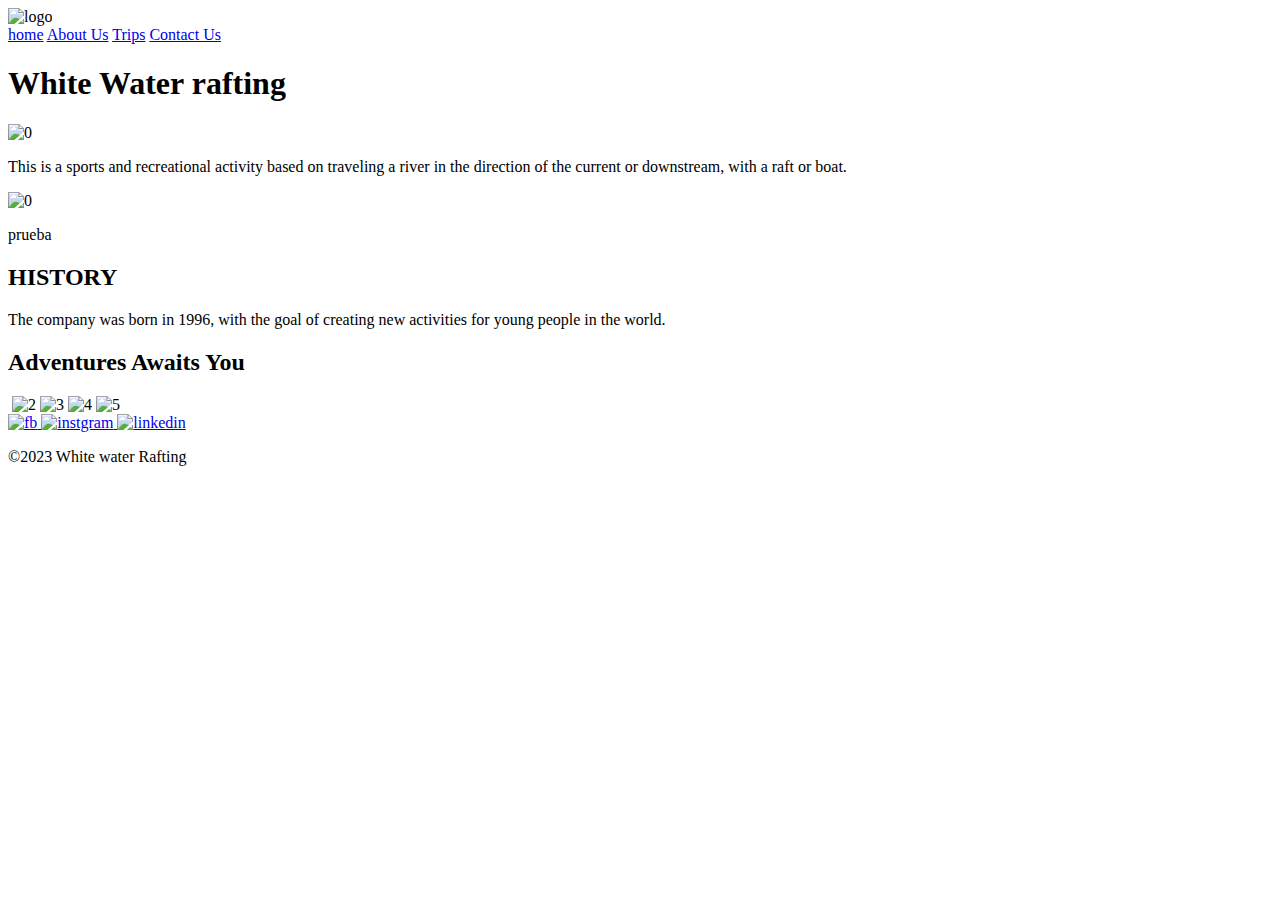
==== wwr/about.html @ 78beddac "Added the text "prueba" to the about page." ====
<!DOCTYPE html>
<html lang="en-US">
<head>
    <meta charset="UTF-8">
    <meta name="viewport" content="width=device-width, initial-scale=1.0">
    
    <link rel="stylesheet" href="styles/rafting.css">
    <title>Document</title>
</head>

<body>
    <header>
        <img src="images/downriver.png" alt="logo" width="100">
        <nav>
            <a  href="http//homehgshg">home</a>
            <a  href="http//aboutuswuejf"> About Us</a>
            <a  href="http//tripsjsajg">Trips</a>
            <a  href="http//conctusjsajg">Contact Us</a>
        </nav>
    </header>

    <main>
        
        <article>
            <h1 class="texto">White Water rafting</h1>
            <img class="img1" src="images/river.jpg" alt="0" width="500">
            
            <div class="hero">
                <p>This is a sports and recreational activity based on traveling a river in the direction of the current or downstream, with a raft or boat.
                    
                </p> 
                <img src="images/rafting.jpg" alt="0" width="200">
                <p>prueba</p>
            </div>
        </article>

        <section>
            <h2>HISTORY</h2>
            <p>The company was born in 1996, with the goal of creating new activities for young people in the world.</p>
        </section>

        <section class="img2">
            <h2> Adventures Awaits You</h2>
            <img src="images/raf.jpg" alt="" width="200">
            <img src="images/raff.jpg" alt="2" width="200">
            <img src="images/raft.jpg" alt="3" width="200">
            <img src="images/rafti.jpg" alt="4" width="200">
            <img src="images/raftin.jpg" alt="5" width="200">
        </section>
    </main> 

    <footer>
        
        <nav class="sociallinks">
            <a href="https://www.facebook.com/" >           
            <img src="images/face.webp" alt="fb" width="50">
            </a>
            <a href="https://www.instagram.com/">
            <img src="images/insta.webp" alt="instgram" width="50">
            </a>
            <a href="https://www.linkedin.com/" >               
            <img src="images/link.webp" alt="linkedin" width="50">
            </a>
            <p>&copy;2023 White water Rafting </p>
        </nav>
    </footer>
    
</body>
</html>
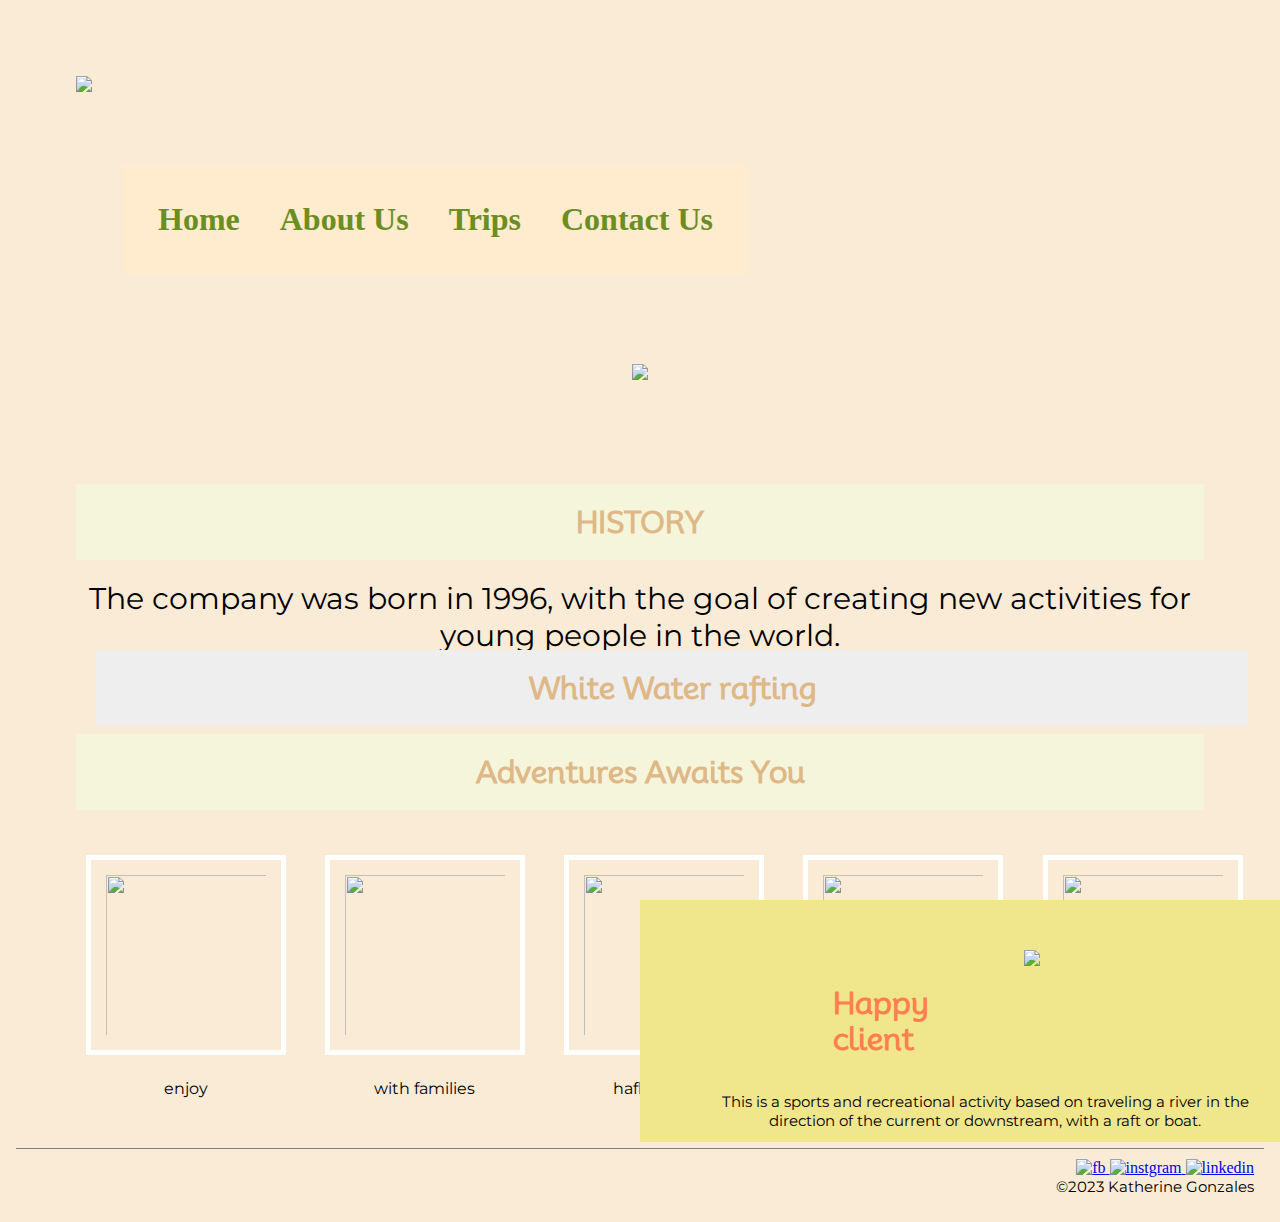
==== commit 21e89703: "Refactored HTML and CSS code to improve the overall look and feel of the website. - Added a header w" ====
--- a/wwr/about.html
+++ b/wwr/about.html
@@ -2,17 +2,16 @@
 <html lang="en-US">
 <head>
     <meta charset="UTF-8">
-    <meta name="viewport" content="width=device-width, initial-scale=1.0">
-    
+    <meta name="viewport" content="width=device-width, initial-scale=1.0">    
     <link rel="stylesheet" href="styles/rafting.css">
-    <title>Document</title>
+    <title>About us</title>
+
 </head>
-
 <body>
     <header>
-        <img src="images/downriver.png" alt="logo" width="100">
-        <nav>
-            <a  href="http//homehgshg">home</a>
+        <img src="images/downriver.png">
+        <nav class="encabezado">
+            <a  href="http//homehgshg">Home</a>
             <a  href="http//aboutuswuejf"> About Us</a>
             <a  href="http//tripsjsajg">Trips</a>
             <a  href="http//conctusjsajg">Contact Us</a>
@@ -20,34 +19,54 @@
     </header>
 
     <main>
-        
-        <article>
-            <h1 class="texto">White Water rafting</h1>
-            <img class="img1" src="images/river.jpg" alt="0" width="500">
-            
-            <div class="hero">
-                <p>This is a sports and recreational activity based on traveling a river in the direction of the current or downstream, with a raft or boat.
-                    
-                </p> 
-                <img src="images/rafting.jpg" alt="0" width="200">
-                <p>prueba</p>
-            </div>
-        </article>
+        <div class="hero">
+            <img  src="images/river.jpg">            
+            <h1>White Water rafting</h1>                   
+            <article>
+            <h1>Happy client</h1>
+            <p>This is a sports and recreational activity based on traveling a river
+            in the direction of the current or downstream, with a raft or boat.
+            </p> 
+            <img src="images/rafting.jpg">           
+            </article>
+        </div>
 
         <section>
             <h2>HISTORY</h2>
             <p>The company was born in 1996, with the goal of creating new activities for young people in the world.</p>
         </section>
 
-        <section class="img2">
+    <section>
             <h2> Adventures Awaits You</h2>
-            <img src="images/raf.jpg" alt="" width="200">
-            <img src="images/raff.jpg" alt="2" width="200">
-            <img src="images/raft.jpg" alt="3" width="200">
-            <img src="images/rafti.jpg" alt="4" width="200">
-            <img src="images/raftin.jpg" alt="5" width="200">
-        </section>
-    </main> 
+
+        
+            <figure>
+    <div class="grid-l">            
+        <div class="foto 1">        
+            <img src="images/raf.jpg">
+            <figcaption>enjoy</figcaption>
+        </div>
+        <div class="foto 2">
+            <img src="images/raff.jpg">
+            <figcaption>with families </figcaption>
+        </div>
+        <div class="foto 3">
+            <img src="images/raft.jpg">
+            <figcaption>hafkjadhflwjf</figcaption>
+        </div>
+        <div class="foto 4">
+            <img src="images/rafti.jpg">
+            <figcaption>shagjdas</figcaption>
+        </div>
+        <div class="foto 5">
+            <img src="images/raftin.jpg">
+            <figcaption>happilesss</figcaption>
+        </div>
+    </div>    
+            </figure> 
+        
+    </section>
+        </main> 
 
     <footer>
         
@@ -61,7 +80,7 @@
             <a href="https://www.linkedin.com/" >               
             <img src="images/link.webp" alt="linkedin" width="50">
             </a>
-            <p>&copy;2023 White water Rafting </p>
+            <p>&copy;2023 Katherine Gonzales</p>
         </nav>
     </footer>
     
--- a/wwr/styles/rafting.css
+++ b/wwr/styles/rafting.css
@@ -0,0 +1,145 @@
+@import url('https://fonts.googleapis.com/css2?family=Montserrat:ital,wght@0,100;0,200;0,300;1,200&family=Mooli&display=swap');
+
+
+
+:root {
+    --color-primario: #f3f3f3;
+    --bg-primario: #eee;
+    --text-size:1.5rem;
+
+}
+
+* {
+    margin: 0;
+    padding: 0;
+    box-sizing: border-box;
+}
+body {
+    padding: 1rem;
+    background-color: antiquewhite;
+    text-align: center;
+
+ }  
+ header{
+    display: flex;
+    padding: 30px;
+}
+header img {
+    padding: 10px;
+    margin: 20px;
+ }  
+section {
+    padding: 20px;
+    margin: 20px;
+ }  
+ p {
+    font-size: 30px;
+    font-family: Montserrat;
+ }  
+
+
+h1, h2 {
+        text-align: center;
+        color: burlywood;
+        background-color: beige;
+        padding: 20px;
+        margin: 20px;
+        font-family: Mooli;  
+        font-size: 30px;  
+    }
+
+/*se*/
+.hero{
+    padding: 40px;
+    margin: 20px;
+  
+}
+.hero article {
+    position: absolute;
+    padding: 50px;
+    top: 100%;
+    left: 50%;
+    background-color:khaki;
+    width: 50%;
+}
+.hero article img {
+    position: absolute;
+    top: 50px;
+    width: 200px;
+    left: 60%;
+}
+.hero article p {
+    position: absolute;
+    font-size: 15px;
+
+}
+.hero h1{
+    position: absolute;
+    background-color: #eee;
+    width: 100px;
+    top: 50%;
+ }  
+.sociallinks {
+    margin-top: 2px;
+    padding: 10px;
+    border-top: 1px solid gray;
+    text-align: right;
+}
+
+.sociallinks p{
+    font-size: 15px;
+} 
+.hero img{
+    position:relative;
+    width: 1000px;
+}
+
+.hero article h1 {
+    position:relative;
+    background: none;
+    color:coral;
+    left: 20%;
+    width: 10%;
+    padding: 15px;
+}
+
+.hero h1{
+    position:absolute;
+    width: 90%;
+    top: 70%;
+}
+
+.foto img{
+    width: 200px;
+    height: 200px;
+    border: 5px solid white;
+    margin: 15px;
+    padding: 15px;
+
+}
+.grid-l {
+    display: grid;
+    grid-template-columns: 30% 30% 30% 30% 30%;
+    justify-content: space-between;
+    width: 70%;
+    padding: 10px;
+    font-family: Montserrat;
+}
+
+.encabezado{
+    margin-top: 10%;
+    background-color: blanchedalmond;
+    padding: 1rem;
+    display: flex;
+    justify-content: space-evenly;
+    align-items:center;
+}
+.encabezado a  {
+    display: block;
+    padding: 20px;
+    text-decoration: none;
+    font-size: 2rem;
+    font-weight: 700;
+    color:olivedrab;
+
+}
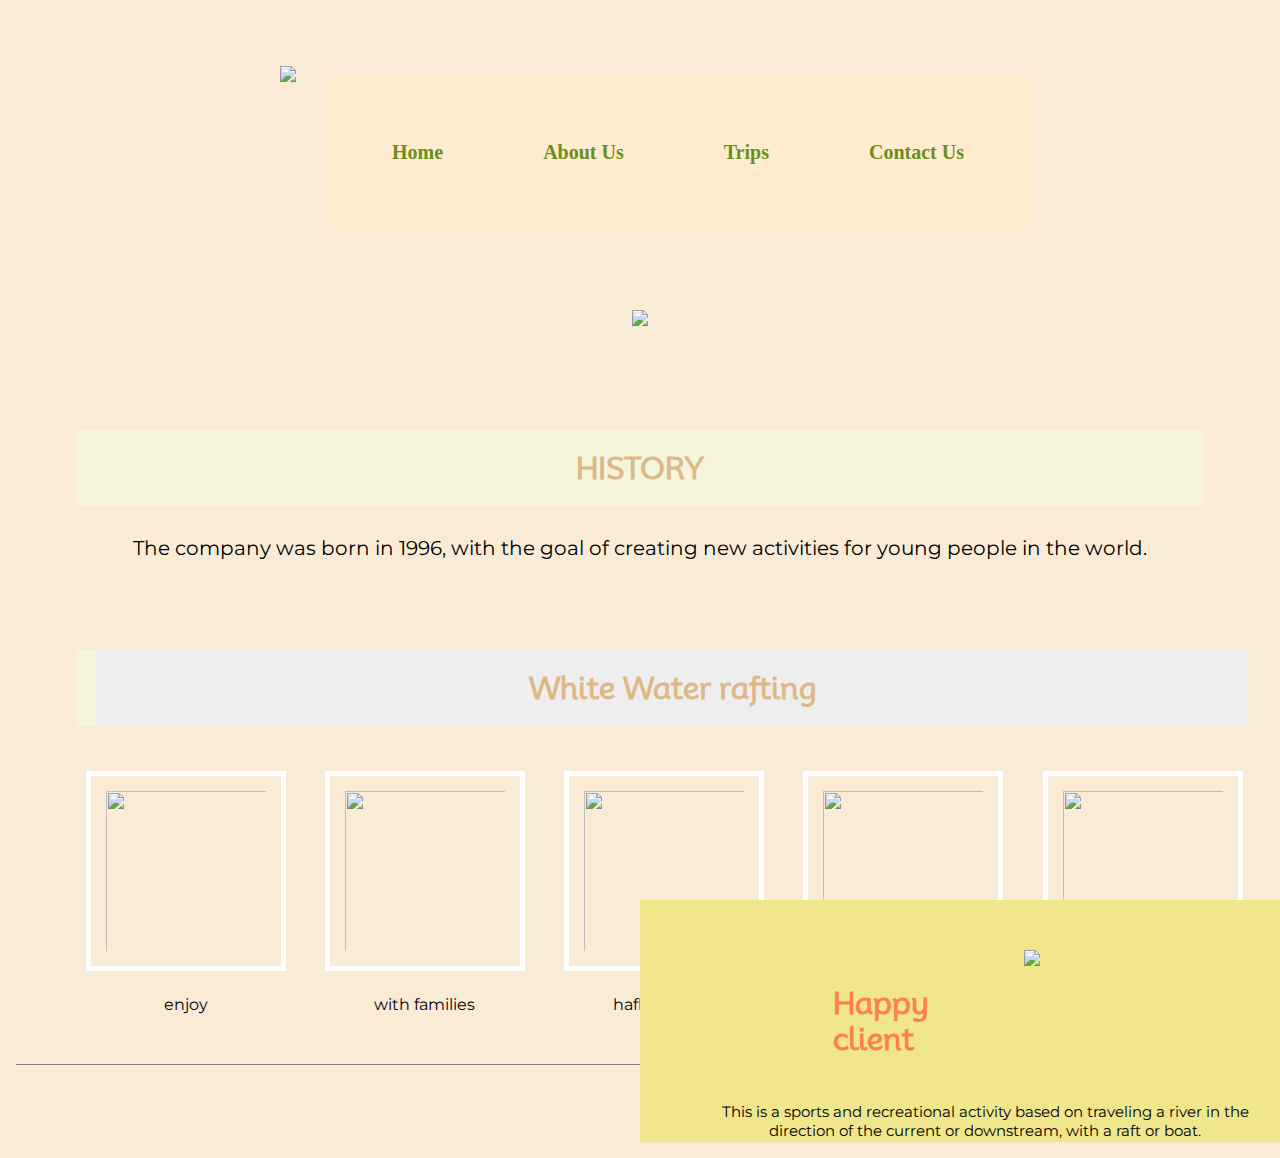
==== commit 41b35780: "Update navigation links and hrefs, add trips page, update styles" ====
--- a/wwr/about.html
+++ b/wwr/about.html
@@ -11,12 +11,13 @@
     <header>
         <img src="images/downriver.png">
         <nav class="encabezado">
-            <a  href="http//homehgshg">Home</a>
-            <a  href="http//aboutuswuejf"> About Us</a>
-            <a  href="http//tripsjsajg">Trips</a>
-            <a  href="http//conctusjsajg">Contact Us</a>
+            <a  href="site-plan-rafting.html">Home</a>
+            <a  href="about.html"> About Us</a>
+            <a  href="trips.html">Trips</a>
+            <a  href="contact.html">Contact Us</a>
         </nav>
     </header>
+    
 
     <main>
         <div class="hero">
@@ -40,7 +41,7 @@
             <h2> Adventures Awaits You</h2>
 
         
-            <figure>
+    <figure>
     <div class="grid-l">            
         <div class="foto 1">        
             <img src="images/raf.jpg">
@@ -63,7 +64,7 @@
             <figcaption>happilesss</figcaption>
         </div>
     </div>    
-            </figure> 
+    </figure> 
         
     </section>
         </main> 
--- a/wwr/styles/rafting.css
+++ b/wwr/styles/rafting.css
@@ -1,6 +1,4 @@
-@import url('https://fonts.googleapis.com/css2?family=Montserrat:ital,wght@0,100;0,200;0,300;1,200&family=Mooli&display=swap');
-
-
+@import url('https://fonts.googleapis.com/css2?family=Montserrat:ital,wght@0,100;0,200;0,300;1,200&family=Mooli&family=Roboto&display=swap');
 
 :root {
     --color-primario: #f3f3f3;
@@ -21,8 +19,8 @@
 
  }  
  header{
-    display: flex;
-    padding: 30px;
+    display:inline-flex;
+    padding: 20px;
 }
 header img {
     padding: 10px;
@@ -127,7 +125,7 @@
 }
 
 .encabezado{
-    margin-top: 10%;
+    margin-top: 5%;
     background-color: blanchedalmond;
     padding: 1rem;
     display: flex;
@@ -136,10 +134,189 @@
 }
 .encabezado a  {
     display: block;
+    margin: 30px;
     padding: 20px;
     text-decoration: none;
-    font-size: 2rem;
-    font-weight: 700;
+    font-size: 20px;
+    font-weight: 800;
     color:olivedrab;
 
 }
+/*------------------------- Contact Us-------------------------------------------------------------------------------*/
+.information{
+    padding: 20px;
+    margin: 10px;
+    text-align: center;
+}
+p{
+    font-size: 20px;
+    padding: 10px;
+
+}
+
+form{
+    width: 100%;
+    padding: 20px 30px;
+    background-color:bisque;
+    text-align: center;
+    margin: auto;
+    max-width: 70%;
+    border-radius: 15px;
+}
+input, button{
+    cursor: pointer;
+}
+
+label{
+    color: black;
+    font-size: 20px;
+    font-family: "Montserrat";
+}
+
+.texto{
+    width:100% ;
+    background-color: lemonchiffon;
+    font-size: 15px;
+    border:none;
+    padding: 5px;
+    font-family: 'Roboto';
+    border-bottom: 1px solid yellow;
+}
+
+.imagen{
+    display: grid;
+    grid-template-columns: 50% 50% 50% ;
+    justify-content: space-between;
+    width: 50%;
+    padding: 10px;
+    
+}
+.photo img{
+    left: 100px;
+    position:relative;
+    width: 70%;
+    height: auto;
+    border: 5px solid burlywood;
+    margin: 15px;
+    padding: 15px;
+}
+/*----------------------------------------------------------------------trips----------------------------------------------------*/
+.grid{
+    padding:20px;
+    margin: 50px;
+    display: grid;
+    grid-template-columns: 3fr 3fr;
+    align-items:center;
+    background-color: rgb(255, 255, 255, 0.5);
+    border-radius: 15px;
+    box-shadow: 0 5px 15px -5px gray
+}
+.headertrips{
+    border-bottom:5px solid  white;
+}
+.article{
+    margin: 1em;
+    padding: -10px 5px;
+  
+}
+ aside img {
+    margin: 70px;
+    max-width: 80%;
+ }
+
+ .article h2{
+    color:midnightblue;
+    font-family: "Montserrat";
+    background-color: rgba(48, 132, 55, 0.3);
+    box-shadow: 0 3px 10px -5px gray;
+}
+ 
+
+ .article p{
+    font-size: 30px;
+    line-height: 1.5;
+ }
+
+ .imagenes{ 
+    line-height: 0;
+    -webkit-column-count: 3;
+    -moz-column-count: 3;  
+    column-count: 3;
+    font-family: "Montserrat";
+    padding: 10px;
+    border: 5px solid beige;
+    text-align: center;
+    border-radius: 30px;
+}
+
+.imag img {
+    display:inline-block;
+    width: 60%;
+    height: auto;
+    margin-top: 20%;
+    margin-bottom: 15px;
+    text-align: center;
+
+}
+.imag figcaption{
+    font-size: 1rem;
+    color:darkgreen;
+    font-style: italic;
+}
+
+.p{
+    position:relative;
+    right: 100px;
+    padding: 20px;
+    margin: 50px;
+    color:black;
+    background-color:rgba(48, 132, 55, 0.3);
+    box-shadow: 0 5px 15px -5px gray;
+}
+
+.table {
+    width: 50%;
+    border-collapse: collapse;
+    font-family: "Montserrat";
+    font-size: 15px;
+        }
+th , td {
+    border:solid 2px white;
+    padding: 20px
+        }
+th {
+    background-color:olivedrab;
+    color: white;
+    } 
+    
+tr:nth-child(even){
+    background-color:skyblue;
+}
+
+tr:hover {
+    background-color:gold;
+    cursor:pointer;
+    }
+.listas li{
+    list-style:circle;
+    margin-left: 50px;
+    line-height: 20px;
+}  
+.grid-2{
+    padding:40px;
+    margin: 30px;
+    display: grid;
+    grid-template-columns: 3fr 3fr;
+    align-items:center;
+    background-color: rgba(227, 210, 155, 0.5);
+
+}
+
+.link h1{  
+    font-size: 60px;
+    text-align: center;
+}
+.link a{
+    font-size: 20px;
+    color: cadetblue;
+  }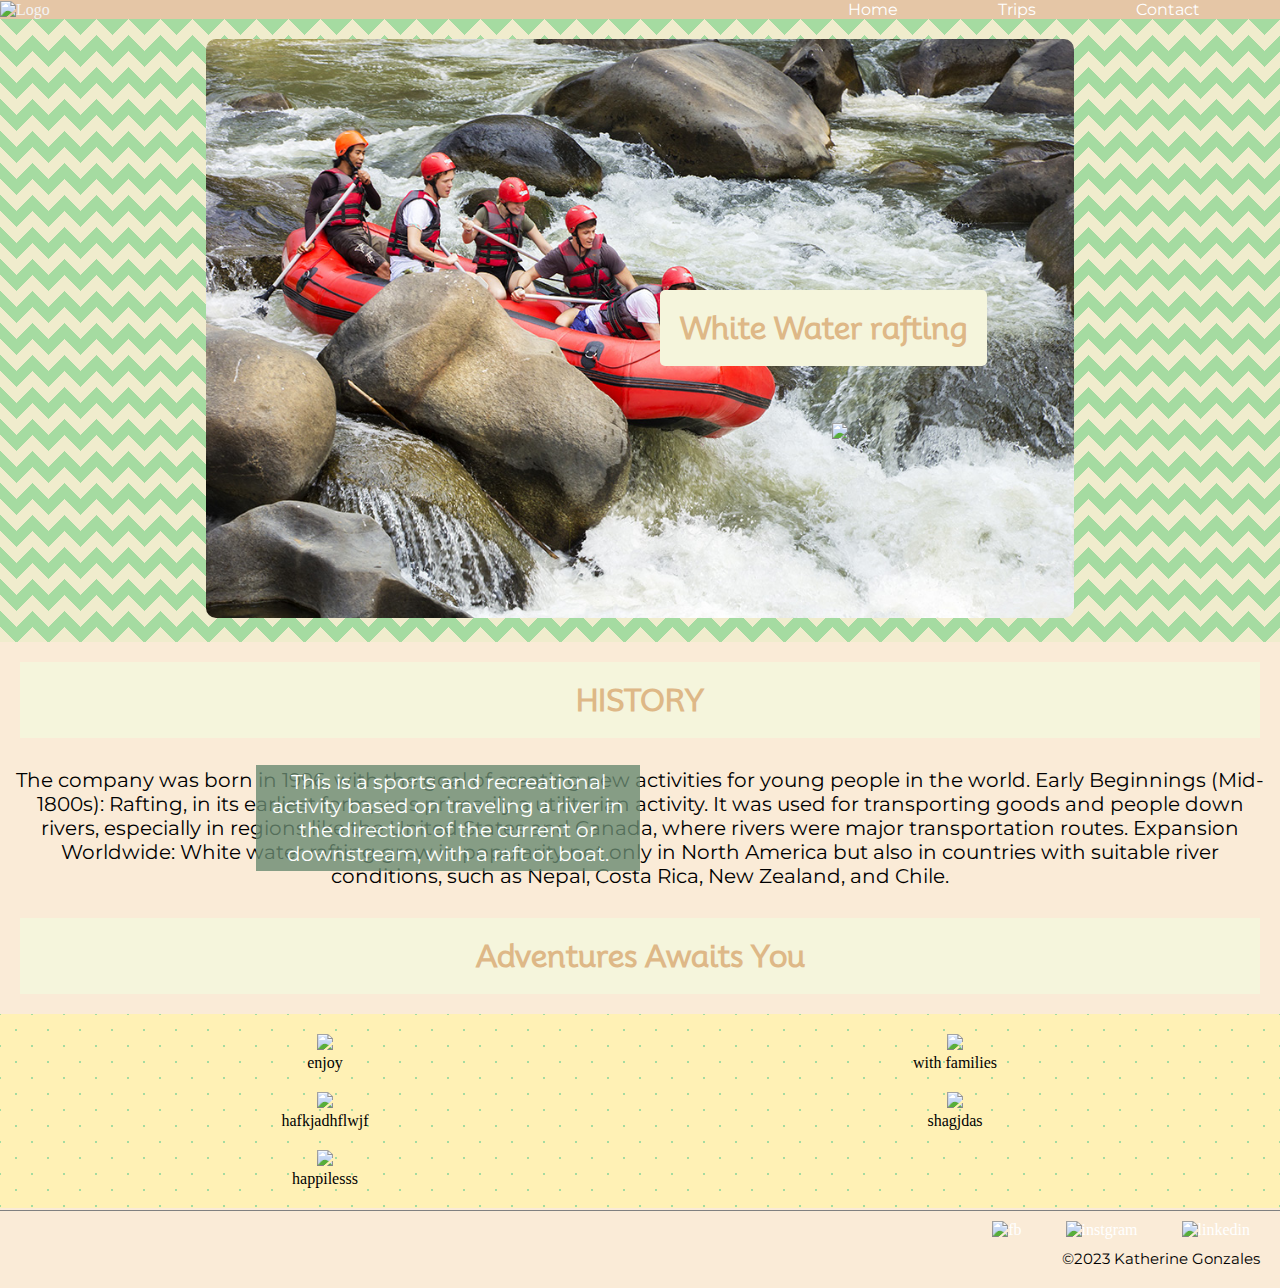
==== commit ea4defa1: "Update header and navigation bar, add images and rafting pictures." ====
--- a/wwr/about.html
+++ b/wwr/about.html
@@ -9,32 +9,39 @@
 </head>
 <body>
     <header>
-        <img src="images/downriver.png">
-        <nav class="encabezado">
-            <a  href="site-plan-rafting.html">Home</a>
-            <a  href="about.html"> About Us</a>
-            <a  href="trips.html">Trips</a>
-            <a  href="contact.html">Contact Us</a>
+        <div class="logo">
+            <img src="images/downriver.png" alt="Logo">
+        </div>
+        <nav>
+            <ul>
+                <li><a href="index.html">Home</a></li>
+                <li><a href="trips.html">Trips</a></li>
+                <li><a href="contact.html">Contact</a></li>
+            </ul>
         </nav>
     </header>
-    
-
     <main>
         <div class="hero">
-            <img  src="images/river.jpg">            
-            <h1>White Water rafting</h1>                   
-            <article>
-            <h1>Happy client</h1>
-            <p>This is a sports and recreational activity based on traveling a river
-            in the direction of the current or downstream, with a raft or boat.
-            </p> 
-            <img src="images/rafting.jpg">           
-            </article>
+            <div class="hero_images1">
+                <img  src="images/raaaaa.jpg" alt="imagen de fondo">            
+                <h1>White Water rafting</h1>    
+            </div>               
+            <div class="hero_images2">
+                <p>This is a sports and recreational activity based on traveling a river
+                 in the direction of the current or downstream, with a raft or boat.</p> 
+                <img src="images/rafting.jpg" alta="imagen pequena">           
+                </div>
+            </div>
         </div>
 
         <section>
             <h2>HISTORY</h2>
-            <p>The company was born in 1996, with the goal of creating new activities for young people in the world.</p>
+            <p>The company was born in 1996, with the goal of creating new activities for young people in the world.
+                Early Beginnings (Mid-1800s): Rafting, in its earliest form, was primarily a utilitarian activity. It was used for transporting goods and people down rivers, 
+                especially in regions like the United States and Canada, where rivers were major transportation routes.
+                Expansion Worldwide: White water rafting grew in popularity not only in North America 
+                but also in countries with suitable river conditions, such as Nepal, Costa Rica, New Zealand, and Chile.
+            </p>
         </section>
 
     <section>
@@ -43,23 +50,23 @@
         
     <figure>
     <div class="grid-l">            
-        <div class="foto 1">        
+        <div class="foto">        
             <img src="images/raf.jpg">
             <figcaption>enjoy</figcaption>
         </div>
-        <div class="foto 2">
+        <div class="foto">
             <img src="images/raff.jpg">
             <figcaption>with families </figcaption>
         </div>
-        <div class="foto 3">
+        <div class="foto">
             <img src="images/raft.jpg">
             <figcaption>hafkjadhflwjf</figcaption>
         </div>
-        <div class="foto 4">
+        <div class="foto">
             <img src="images/rafti.jpg">
             <figcaption>shagjdas</figcaption>
         </div>
-        <div class="foto 5">
+        <div class="foto">
             <img src="images/raftin.jpg">
             <figcaption>happilesss</figcaption>
         </div>
--- a/wwr/styles/rafting.css
+++ b/wwr/styles/rafting.css
@@ -1,5 +1,4 @@
 @import url('https://fonts.googleapis.com/css2?family=Montserrat:ital,wght@0,100;0,200;0,300;1,200&family=Mooli&family=Roboto&display=swap');
-
 :root {
     --color-primario: #f3f3f3;
     --bg-primario: #eee;
@@ -13,29 +12,16 @@
     box-sizing: border-box;
 }
 body {
-    padding: 1rem;
-    background-color: antiquewhite;
+     background-color: antiquewhite;
     text-align: center;
 
  }  
- header{
-    display:inline-flex;
-    padding: 20px;
-}
-header img {
-    padding: 10px;
-    margin: 20px;
- }  
-section {
-    padding: 20px;
-    margin: 20px;
- }  
+
+
  p {
     font-size: 30px;
     font-family: Montserrat;
  }  
-
-
 h1, h2 {
         text-align: center;
         color: burlywood;
@@ -45,38 +31,76 @@
         font-family: Mooli;  
         font-size: 30px;  
     }
-
-/*se*/
+header {
+        background-color:#e5c6a6; 
+        color:#f3f3f3; 
+        display: flex;
+        align-items: center;
+        justify-content: space-between;
+}
+    
+.logo img {
+    max-width: 100px;
+    height: auto;
+}
+    
+nav ul {
+    list-style: none;
+    display: flex;
+}
+nav li {
+    margin-right: 60px; 
+    font-family: 'Montserrat';
+}
+nav a {
+    padding: 20px;
+    text-decoration: none;
+    color: #fff; 
+}
+ nav a:hover{
+    color:lightcyan;
+    background-color:lemonchiffon;
+}
 .hero{
-    padding: 40px;
-    margin: 20px;
-  
-}
-.hero article {
+    padding: 20px;
+    background-image:  linear-gradient(135deg, #a5dba1 25%, transparent 25%), linear-gradient(225deg, #a5dba1 25%, transparent 25%), linear-gradient(45deg, #a5dba1 25%, transparent 25%), linear-gradient(315deg, #a5dba1 25%, #f0eccd 25%);
+    background-position:  16px 0, 16px 0, 0 0, 0 0;
+    background-size: 32px 32px;
+    background-repeat: repeat;
+}
+.hero_images1 img{
+    max-width: 100%;
+    border-radius: 10px;
+    height: auto;
+    position: relative;
+    width: 70%;
+}
+.hero_images1 h1{
     position: absolute;
-    padding: 50px;
-    top: 100%;
-    left: 50%;
-    background-color:khaki;
-    width: 50%;
-}
-.hero article img {
+    top: 30%;
+    border-radius: 5px;
+    left: 50%; 
+
+}
+.hero_images2 p{
     position: absolute;
-    top: 50px;
-    width: 200px;
-    left: 60%;
-}
-.hero article p {
+    font-family: 'Montserrat';
+    display:flex;
+    background-color: rgba(105, 137, 113, 0.8);
+    color: white;
+    padding: 5px;
+    font-size: 20px;
+    top: 85%;
+    left: 20%;
+    width: 30%;
+}
+.hero_images2 img{
     position: absolute;
-    font-size: 15px;
-
-}
-.hero h1{
-    position: absolute;
-    background-color: #eee;
-    width: 100px;
-    top: 50%;
- }  
+    top:47%;
+    width: 15%;
+    right:20%;
+    display:flex;
+}
 .sociallinks {
     margin-top: 2px;
     padding: 10px;
@@ -87,84 +111,54 @@
 .sociallinks p{
     font-size: 15px;
 } 
-.hero img{
-    position:relative;
-    width: 1000px;
-}
-
-.hero article h1 {
-    position:relative;
-    background: none;
-    color:coral;
-    left: 20%;
-    width: 10%;
-    padding: 15px;
-}
-
-.hero h1{
-    position:absolute;
-    width: 90%;
-    top: 70%;
-}
-
 .foto img{
-    width: 200px;
-    height: 200px;
-    border: 5px solid white;
-    margin: 15px;
-    padding: 15px;
-
+    max-width: 50%; 
+    height: auto; 
 }
 .grid-l {
+    padding: 20px;
+    background-image:  radial-gradient(#a5dba1 0.8px, transparent 0.8px), radial-gradient(#a5dba1 0.8px, #fff1b5 0.8px);
+    background-size: 32px 32px;
+    background-position: 0 0,16px 16px;
     display: grid;
-    grid-template-columns: 30% 30% 30% 30% 30%;
-    justify-content: space-between;
-    width: 70%;
+    grid-template-columns: repeat(2, 1fr); 
+    grid-gap: 20px; 
+}
+
+
+
+/*------------------------- Contact Us-------------------------------------------------------------------------------*/
+p{
+    font-size: 20px;
     padding: 10px;
-    font-family: Montserrat;
-}
-
-.encabezado{
-    margin-top: 5%;
-    background-color: blanchedalmond;
-    padding: 1rem;
-    display: flex;
-    justify-content: space-evenly;
-    align-items:center;
-}
-.encabezado a  {
-    display: block;
-    margin: 30px;
-    padding: 20px;
-    text-decoration: none;
-    font-size: 20px;
-    font-weight: 800;
-    color:olivedrab;
-
-}
-/*------------------------- Contact Us-------------------------------------------------------------------------------*/
-.information{
-    padding: 20px;
-    margin: 10px;
-    text-align: center;
-}
-p{
-    font-size: 20px;
-    padding: 10px;
 
 }
 
 form{
-    width: 100%;
+    width: 50%;
     padding: 20px 30px;
     background-color:bisque;
     text-align: center;
     margin: auto;
-    max-width: 70%;
+    max-width: 50%;
     border-radius: 15px;
-}
-input, button{
+
+}
+input {
     cursor: pointer;
+}
+
+.button{
+    width: 20%;
+    padding: 20px 30px;
+    background-color:cadetblue;
+    border: none;
+    text-align: center;
+    font-size: 15px;
+    box-shadow: 0 5px 5px 1px gray;
+    margin: 20px;
+    max-width: 40%;
+    border-radius: 15px;
 }
 
 label{
@@ -184,22 +178,37 @@
 }
 
 .imagen{
-    display: grid;
-    grid-template-columns: 50% 50% 50% ;
     justify-content: space-between;
-    width: 50%;
+    line-height: 0;
+    -webkit-column-count: 3;
+    -moz-column-count: 3;  
+    column-count: 3;
+    font-family: "Montserrat";
     padding: 10px;
+    text-align: center;
+ 
     
 }
-.photo img{
-    left: 100px;
-    position:relative;
-    width: 70%;
-    height: auto;
-    border: 5px solid burlywood;
-    margin: 15px;
-    padding: 15px;
-}
+.photo img {
+    display:inline-block;
+    width: auto;
+    height: 200px;
+    margin-top: 20%;
+    margin-bottom: 15px;
+    text-align: center;
+
+}
+.photo figcaption{
+    font-size: 1rem;
+    color:black;
+    font-style: italic;
+}
+.information{
+    padding: 20px;
+    margin: 10px;
+    text-align: center;
+}
+
 /*----------------------------------------------------------------------trips----------------------------------------------------*/
 .grid{
     padding:20px;
@@ -211,9 +220,6 @@
     border-radius: 15px;
     box-shadow: 0 5px 15px -5px gray
 }
-.headertrips{
-    border-bottom:5px solid  white;
-}
 .article{
     margin: 1em;
     padding: -10px 5px;
@@ -271,31 +277,33 @@
     margin: 50px;
     color:black;
     background-color:rgba(48, 132, 55, 0.3);
-    box-shadow: 0 5px 15px -5px gray;
+    box-shadow: 0 5px 15px -5px rgb(227, 220, 159);
 }
 
 .table {
-    width: 50%;
+    position:relative;
+    width: 20%;
     border-collapse: collapse;
-    font-family: "Montserrat";
-    font-size: 15px;
-        }
+    font-size: 10px;
+}
 th , td {
-    border:solid 2px white;
+    border:solid 2px rgb(241, 231, 231);
     padding: 20px
         }
 th {
-    background-color:olivedrab;
-    color: white;
+    background-color:rgba(11, 31, 160, 0.573);
+    color:#eee;
     } 
+tr{
+    font-family: 'Montserrat';
+}
     
 tr:nth-child(even){
-    background-color:skyblue;
+    background-color:#e6d8c9;
 }
 
 tr:hover {
-    background-color:gold;
-    cursor:pointer;
+    background-color:rgb(133, 181, 135);
     }
 .listas li{
     list-style:circle;
@@ -319,4 +327,181 @@
 .link a{
     font-size: 20px;
     color: cadetblue;
-  }+  }
+/*---------------------------------------------- Home container ------------------------------------------------------------------------------*/
+.header_index {
+    position: relative;
+    height: 8vh;
+    margin: 4%;
+}
+.section_container{
+    padding: 40px;
+    background-color: #f8be84;
+    background-image:  linear-gradient(135deg, #e2a97a 25%, transparent 25%), linear-gradient(225deg, #e2a97a 25%, transparent 25%), linear-gradient(45deg, #e2a97a 25%, transparent 25%), linear-gradient(315deg, #e2a97a 25%, #f8be84 25%);
+    background-position:  10px 0, 10px 0, 0 0, 0 0;
+    background-size: 20px 20px;
+    background-repeat: repeat;
+    opacity: 0.9;
+}
+.header_index a {
+    display: inline-block;
+    font-size: 20px;
+    padding: 50px;
+    transition: all .5s ease-in-out;
+}
+.header_index img{
+      position:absolute;
+      top: -100%;
+      left: -25%;
+}
+.width_image h1 {
+    position: absolute;
+    font-family: 'Montserrat';
+    display:flex;
+    top: 35%;
+    left: 50%;
+    width: 30%;
+    height: auto;
+    text-align: center;
+    background-color: rgb(253, 250, 240);
+    border-radius: 10px;
+}
+.width_image p{
+    position: absolute;
+    font-family: 'Montserrat';
+    display:flex;
+    background-color: rgba(82, 68, 21, 0.7);
+    color: white;
+    font-size: 25px;
+    top: 80%;
+    width: 30%;
+}
+.width_image img{
+    border-radius: 5px;
+    max-width: 100%;
+}
+.form_index{
+    background-color: #e5c6a6;
+    opacity: 0.8;
+    background-image:  radial-gradient(#dfa474 0.5px, transparent 0.5px), radial-gradient(#dfa474 0.5px, #e5c6a6 0.5px);
+    background-size: 20px 20px;
+    background-position: 0 0,10px 10px;
+}
+.form_index h1{
+    font-family: 'Poppins';
+    font-size: 20px;
+    background-color: rgba(63, 103, 78, 0.5);
+    color: white;
+    font-weight: normal;
+}
+
+.grid-container {
+    display: grid;
+    grid-template-columns: 1fr 1fr;
+    grid-gap: 20px;
+    margin: 20px;
+}
+
+.grid-item {
+    background-color:rgba(63, 103, 78, 0.3);
+    border: 2px solid rgb(201, 198, 198);
+    margin: 20px;
+    padding: 20px;
+    text-align: center;
+    box-shadow: 0 5px 15px -5px gray;
+
+}
+
+.grid-item img {
+    max-width: 40%;
+    height: auto;
+}
+
+.grid-item h2 {
+    background-color:rgba(253, 250, 240, 0.7);
+    border-radius: 10px;
+    font-size: 20px;
+    margin-top: 10px;
+}
+
+.grid-item p {
+    line-height: 1.3rem;
+    font-size: 15px;
+    margin-top: 10px;
+}
+.form_index input{
+    background-color:beige;
+}
+.button_index input{
+    background-color:goldenrod;
+    font-family: 'Roboto';
+}
+.p-button {
+    text-align: center;
+    display:inline-block;
+    padding: 15px 30px;
+    background-color:#e2a97a; 
+    color: #fff;
+    text-decoration: none;
+    font-weight: bold;
+    border-radius: 5px;
+    transition: background-color 0.5s;
+}
+        
+.p-button:hover {
+    background-color:gold;
+}
+.final a:link{
+    color:greenyellow;
+    }
+.final a:visited{
+    color:gray;
+    }
+.final a:hover{
+    color:lightblue;
+    }
+.final a:active{
+    color:yellow;
+    }
+.final p{
+    font-size: 30px;
+}
+.final{
+    text-align: center;
+    display:inline-block;
+    color:darkgoldenrod;
+    font-weight: bold;
+}
+.table_index{
+    background-color: #f2cba1;
+    background-image:  radial-gradient(#b77036 0.5px, transparent 0.5px), radial-gradient(#b77036 0.5px, #f2cba1 0.5px);
+    background-size: 20px 20px;
+    background-position: 0 0,10px 10px;
+}
+.table_index table{
+    margin: 30px;
+    margin-left: 10%;
+    padding: 20px 50px;
+}
+.h2-index h2{
+    background-color:antiquewhite;
+    color:rgba(11, 31, 160, 0.573);
+}
+.h2-index{
+    padding: 50px;
+    margin: 20px;
+}
+.h2-index img{
+    padding: 20px;
+    max-width: 70%;
+    border-radius: 10px;box-shadow: 0 10px 25px -10px rgb(191, 183, 183);
+
+}       
+        
+        
+        
+        
+        
+        
+
+
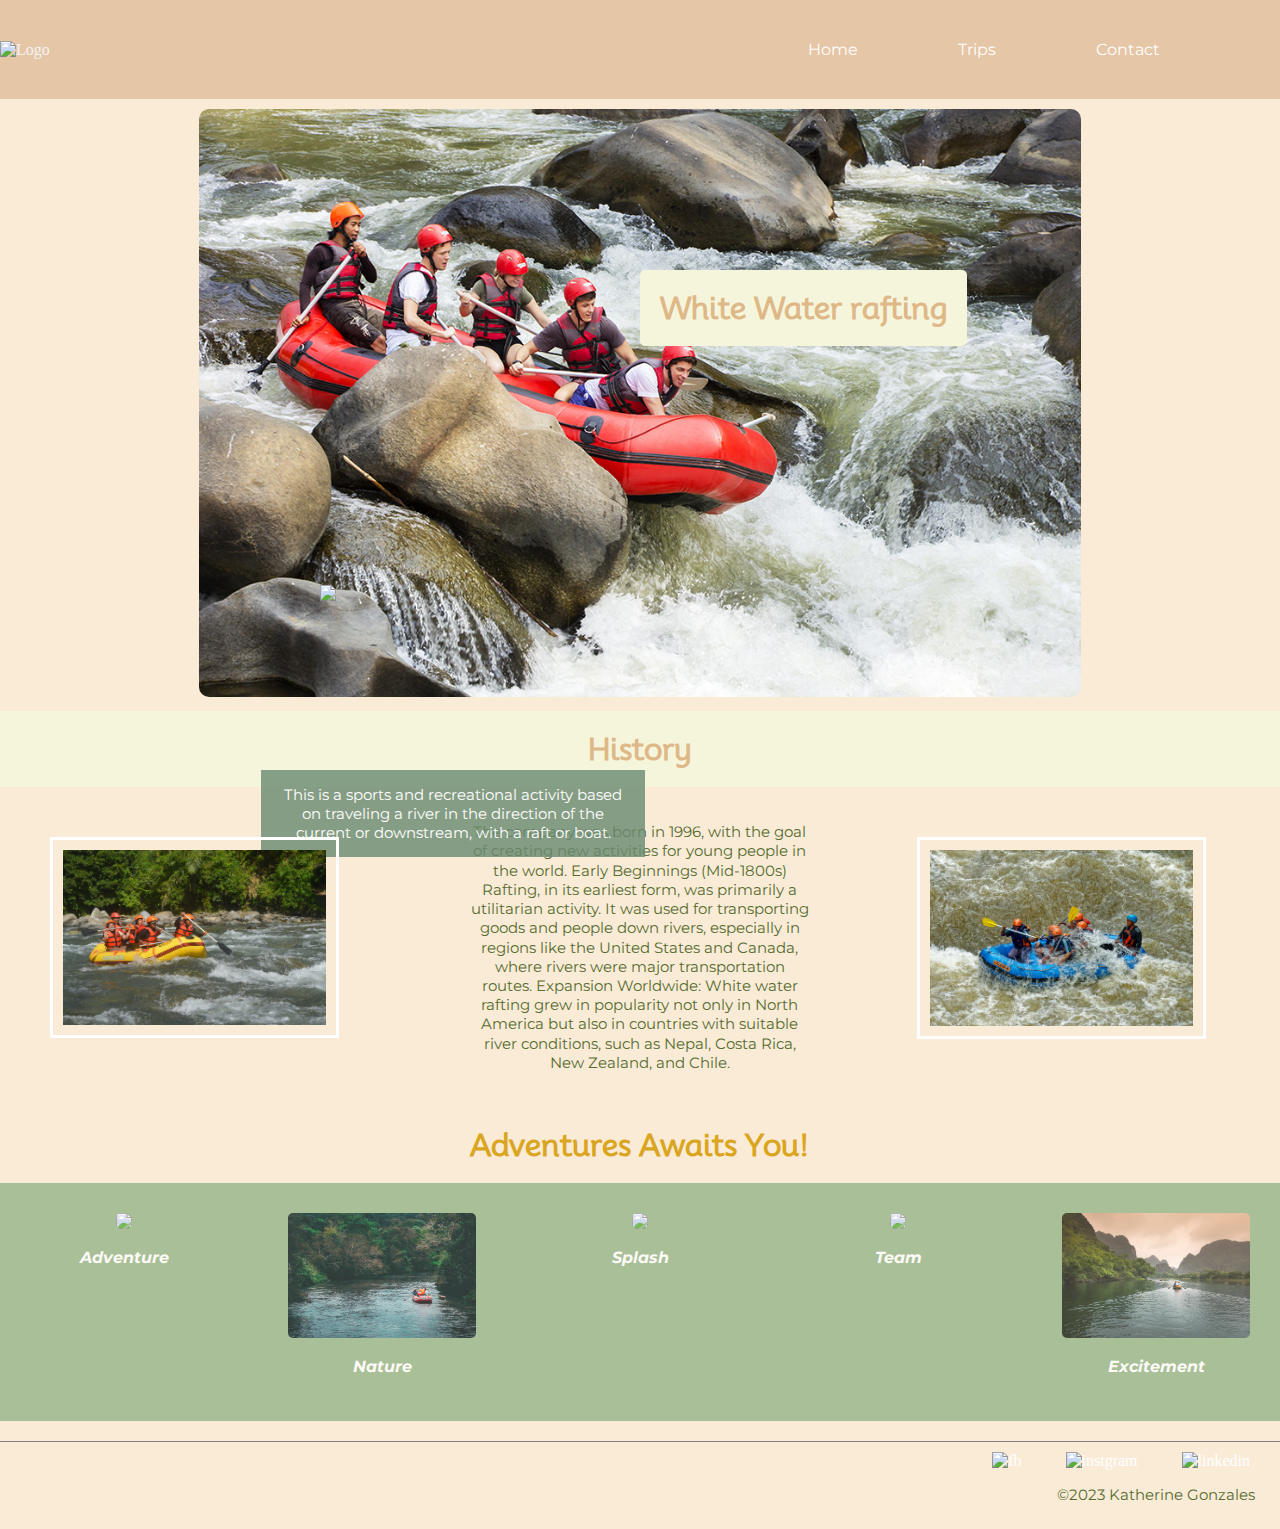
==== commit 06d97b43: "" ====
--- a/wwr/about.html
+++ b/wwr/about.html
@@ -20,7 +20,7 @@
             </ul>
         </nav>
     </header>
-    <main>
+<main>
         <div class="hero">
             <div class="hero_images1">
                 <img  src="images/raaaaa.jpg" alt="imagen de fondo">            
@@ -35,49 +35,51 @@
         </div>
 
         <section>
-            <h2>HISTORY</h2>
+            <h2>History</h2>
+            <div class="p-about">
+            <img  src="images/abouuutrafting.jpeg" alt="image History">
             <p>The company was born in 1996, with the goal of creating new activities for young people in the world.
-                Early Beginnings (Mid-1800s): Rafting, in its earliest form, was primarily a utilitarian activity. It was used for transporting goods and people down rivers, 
-                especially in regions like the United States and Canada, where rivers were major transportation routes.
+                Early Beginnings (Mid-1800s) Rafting, in its earliest form, was primarily a utilitarian activity.
+             It was used for transporting goods and people down rivers, especially in regions like the United States and Canada, where rivers were major transportation routes.
                 Expansion Worldwide: White water rafting grew in popularity not only in North America 
-                but also in countries with suitable river conditions, such as Nepal, Costa Rica, New Zealand, and Chile.
-            </p>
+                but also in countries with suitable river conditions, such as Nepal, Costa Rica, New Zealand, and Chile.</p>
+            <img  src="images/about_raf.jpeg" alt="image History">
+            </div>
         </section>
 
     <section>
-            <h2> Adventures Awaits You</h2>
-
-        
-    <figure>
-    <div class="grid-l">            
-        <div class="foto">        
-            <img src="images/raf.jpg">
-            <figcaption>enjoy</figcaption>
+        <div class="about_h2">
+            <h2> Adventures Awaits You!</h2> 
         </div>
-        <div class="foto">
-            <img src="images/raff.jpg">
-            <figcaption>with families </figcaption>
-        </div>
-        <div class="foto">
-            <img src="images/raft.jpg">
-            <figcaption>hafkjadhflwjf</figcaption>
-        </div>
-        <div class="foto">
-            <img src="images/rafti.jpg">
-            <figcaption>shagjdas</figcaption>
-        </div>
-        <div class="foto">
-            <img src="images/raftin.jpg">
-            <figcaption>happilesss</figcaption>
-        </div>
-    </div>    
-    </figure> 
-        
+        <figure>
+        <div class="grid-l">            
+            <div class="foto">        
+                <img src="images/raf.jpg">
+                <figcaption>Adventure</figcaption>
+            </div>
+            <div class="foto">
+                <img src="images/raf_about.jpeg">
+                <figcaption>Nature</figcaption>
+            </div>
+            <div class="foto">
+                <img src="images/raft.jpg">
+                <figcaption>Splash</figcaption>
+            </div>
+            <div class="foto">
+                <img src="images/rafti.jpg">
+                <figcaption>Team</figcaption>
+            </div>
+            <div class="foto">
+                <img src="images/rafting_about.jpeg">
+                <figcaption>Excitement</figcaption>
+            </div>
+        </div>    
+        </figure>     
     </section>
-        </main> 
-
+    
+</main> 
+    <br>
     <footer>
-        
         <nav class="sociallinks">
             <a href="https://www.facebook.com/" >           
             <img src="images/face.webp" alt="fb" width="50">
--- a/wwr/styles/rafting.css
+++ b/wwr/styles/rafting.css
@@ -1,8 +1,9 @@
 @import url('https://fonts.googleapis.com/css2?family=Montserrat:ital,wght@0,100;0,200;0,300;1,200&family=Mooli&family=Roboto&display=swap');
+
 :root {
     --color-primario: #f3f3f3;
     --bg-primario: #eee;
-    --text-size:1.5rem;
+    --text-size: 1.5rem;
 
 }
 
@@ -11,96 +12,114 @@
     padding: 0;
     box-sizing: border-box;
 }
+
 body {
-     background-color: antiquewhite;
-    text-align: center;
-
- }  
-
-
- p {
+    background-color: antiquewhite;
+    text-align: center;
+    max-width: 100%;
+
+}
+
+
+p {
+    margin: 20px;
+    font-size: 15px;
+    padding: 15px;
+    font-family: Montserrat;
+    color: darkolivegreen
+}
+
+h1,h2 {
+    text-align: center;
+    color: burlywood;
+    background-color: beige;
+    padding: 20px;
+    font-family: Mooli;
     font-size: 30px;
-    font-family: Montserrat;
- }  
-h1, h2 {
-        text-align: center;
-        color: burlywood;
-        background-color: beige;
-        padding: 20px;
-        margin: 20px;
-        font-family: Mooli;  
-        font-size: 30px;  
-    }
+}
+
 header {
-        background-color:#e5c6a6; 
-        color:#f3f3f3; 
-        display: flex;
-        align-items: center;
-        justify-content: space-between;
-}
-    
+    background-color: #e5c6a6;
+    color: #f3f3f3;
+    display: flex;
+    align-items: center;
+    justify-content: space-between;
+}
+
 .logo img {
     max-width: 100px;
     height: auto;
 }
-    
+
 nav ul {
+    padding: 40px;
     list-style: none;
     display: flex;
 }
+
 nav li {
-    margin-right: 60px; 
+    margin-right: 60px;
     font-family: 'Montserrat';
 }
+
 nav a {
     padding: 20px;
     text-decoration: none;
-    color: #fff; 
-}
- nav a:hover{
-    color:lightcyan;
-    background-color:lemonchiffon;
-}
-.hero{
-    padding: 20px;
-    background-image:  linear-gradient(135deg, #a5dba1 25%, transparent 25%), linear-gradient(225deg, #a5dba1 25%, transparent 25%), linear-gradient(45deg, #a5dba1 25%, transparent 25%), linear-gradient(315deg, #a5dba1 25%, #f0eccd 25%);
-    background-position:  16px 0, 16px 0, 0 0, 0 0;
-    background-size: 32px 32px;
-    background-repeat: repeat;
-}
-.hero_images1 img{
+    color: #fff;
+}
+
+nav a:hover {
+    color: lightgreen;
+    background-color: lemonchiffon;
+    border-radius: 5px;
+    transition: background-color 0.7s;
+}
+
+.hero {
+    padding: 10px;
+
+}
+
+.hero_images1 img {
     max-width: 100%;
     border-radius: 10px;
     height: auto;
     position: relative;
     width: 70%;
 }
-.hero_images1 h1{
+
+.hero_images1 h1 {
+    max-width: 100%;
     position: absolute;
     top: 30%;
     border-radius: 5px;
-    left: 50%; 
-
-}
-.hero_images2 p{
+    left: 50%;
+
+}
+
+.hero_images2 p {
+    max-width: 100%;
     position: absolute;
     font-family: 'Montserrat';
-    display:flex;
+    display: flex;
     background-color: rgba(105, 137, 113, 0.8);
     color: white;
-    padding: 5px;
-    font-size: 20px;
+    margin: 5px;
+    font-size: 15px;
     top: 85%;
     left: 20%;
     width: 30%;
 }
-.hero_images2 img{
+
+.hero_images2 img {
+    max-width: 100%;
     position: absolute;
-    top:47%;
+    top: 65%;
+    left: 25%;
     width: 15%;
-    right:20%;
-    display:flex;
-}
+    display: flex;
+}
+
 .sociallinks {
     margin-top: 2px;
     padding: 10px;
@@ -108,256 +127,344 @@
     text-align: right;
 }
 
-.sociallinks p{
-    font-size: 15px;
-} 
-.foto img{
-    max-width: 50%; 
-    height: auto; 
-}
+.sociallinks p {
+    font-size: 15px;
+    margin: 0;
+}
+
+.foto img {
+    width: 60%;
+    height: auto;
+}
+
 .grid-l {
-    padding: 20px;
-    background-image:  radial-gradient(#a5dba1 0.8px, transparent 0.8px), radial-gradient(#a5dba1 0.8px, #fff1b5 0.8px);
-    background-size: 32px 32px;
-    background-position: 0 0,16px 16px;
-    display: grid;
-    grid-template-columns: repeat(2, 1fr); 
-    grid-gap: 20px; 
-}
-
+    padding: 30px;
+    display:grid;
+    grid-template-columns:repeat(5, 2fr);
+    grid-gap: 70px;
+    background-color: #94b589;
+    opacity: 0.8;
+    background-image: radial-gradient(#f5d8ae 0.5px, transparent 0.5px), radial-gradient(#f5d8ae 0.5px, #94b589 0.5px);
+    background-size: 20px 20px;
+    background-position: 0 0, 10px 10px;
+}
+
+.grid-l img {
+    width: 100%;
+    border-radius: 5px;
+}
+
+.grid-l figcaption {
+    padding: 15px;
+    font-family: 'Montserrat';
+    color: white;
+    font-style: italic;
+    font-weight: bold;
+}
+
+.p-about img{
+    position: relative;
+    margin: 50px;
+    width: 70%;
+    border: 3px solid white;
+    padding: 10px;
+}
+.p-about {
+    line-height: 1.2rem;
+    display:grid;
+    grid-template-columns:repeat(3, 2fr);
+    grid-gap: 20px;
+}
+.about_h2 h2{
+    background-color:antiquewhite;
+    color: goldenrod;
+}
 
 
 /*------------------------- Contact Us-------------------------------------------------------------------------------*/
-p{
-    font-size: 20px;
-    padding: 10px;
-
-}
-
-form{
+form {
     width: 50%;
     padding: 20px 30px;
-    background-color:bisque;
     text-align: center;
     margin: auto;
     max-width: 50%;
     border-radius: 15px;
-
-}
-input {
-    cursor: pointer;
-}
-
-.button{
-    width: 20%;
-    padding: 20px 30px;
-    background-color:cadetblue;
+    background-color: #f8c874;
+    opacity: 0.9;
+    background-image:  radial-gradient(#bd8626 0.5px, transparent 0.5px), radial-gradient(#bd8626 0.5px, #f8c874 0.5px);
+    background-size: 20px 20px;
+    background-position: 0 0,10px 10px;
+}
+.form_contact{
+    max-width: 100%;
+    margin: 10px;
+    padding: 20px;
+}
+.form_contact h1{
+    padding: auto;
+    margin: 20px;
+}
+
+.texto {
+    width: 100%;
+    background-color: lemonchiffon;
+    font-size: 15px;
     border: none;
-    text-align: center;
-    font-size: 15px;
-    box-shadow: 0 5px 5px 1px gray;
-    margin: 20px;
-    max-width: 40%;
-    border-radius: 15px;
-}
-
-label{
-    color: black;
-    font-size: 20px;
-    font-family: "Montserrat";
-}
-
-.texto{
-    width:100% ;
-    background-color: lemonchiffon;
-    font-size: 15px;
-    border:none;
     padding: 5px;
     font-family: 'Roboto';
     border-bottom: 1px solid yellow;
 }
-
-.imagen{
+input {
+    cursor: pointer;
+}
+
+.button {
+    color:yellow;
+    width: 20%;
+    padding: 20px 30px;
+    background-color: cadetblue;
+    border: none;
+    text-align: center;
+    font-size: 15px;
+    box-shadow: 0 5px 5px 1px gray;
+    margin: 20px;
+    max-width: 40%;
+    border-radius: 15px;
+}
+.button:hover {
+    background-color:rgb(218, 82, 82);
+}
+
+label {
+    color: black;
+    font-size: 15px;
+    font-family: "Montserrat";
+}
+.imagen {
     justify-content: space-between;
     line-height: 0;
     -webkit-column-count: 3;
-    -moz-column-count: 3;  
+    -moz-column-count: 3;
     column-count: 3;
     font-family: "Montserrat";
     padding: 10px;
     text-align: center;
- 
-    
-}
+}
+
 .photo img {
-    display:inline-block;
+    display: inline-block;
     width: auto;
     height: 200px;
-    margin-top: 20%;
     margin-bottom: 15px;
     text-align: center;
-
-}
-.photo figcaption{
+    border-radius: 5px;
+
+}
+
+.photo figcaption {
     font-size: 1rem;
-    color:black;
+    color:olivedrab;
     font-style: italic;
-}
-.information{
+    font-weight: bold ;
+}
+
+.information p{
+    margin: 10px;
+    text-align: center;
+    font-size: 15px;
+    color: rgb(75, 120, 122);
+    cursor: pointer;
+}
+.information p:hover {
+    background-color:lightgoldenrodyellow;
+    transition: background-color 0.8s;
+}
+.employers{
+    color: darkcyan;
+    padding: 15px;
+    margin: 15px;
+    background-color: #ebd6c1;
+}
+.employers h1{
+    background-color: #ffefdb;
+    opacity: 0.8;
+    background-image:  radial-gradient(#a77c5c 0.5px, transparent 0.5px), radial-gradient(#a77c5c 0.5px, #ffefdb 0.5px);
+    background-size: 20px 20px;
+    background-position: 0 0,10px 10px;
+    color:rgb(119, 153, 50);
+}
+.employers p{
+    font-size: 20px;
+}
+.map{
     padding: 20px;
-    margin: 10px;
-    text-align: center;
-}
-
-/*----------------------------------------------------------------------trips----------------------------------------------------*/
-.grid{
-    padding:20px;
+    margin:5px;
+    border: 5px solid rgb(239, 231, 221);
+    border-radius: 15px;
+}
+/*--------------------------------------trips----------------------------------------------------*/
+.grid {
+    padding: 20px;
     margin: 50px;
     display: grid;
     grid-template-columns: 3fr 3fr;
-    align-items:center;
+    align-items: center;
     background-color: rgb(255, 255, 255, 0.5);
     border-radius: 15px;
     box-shadow: 0 5px 15px -5px gray
 }
-.article{
+
+.article {
     margin: 1em;
     padding: -10px 5px;
-  
-}
- aside img {
+
+}
+
+aside img {
     margin: 70px;
     max-width: 80%;
- }
-
- .article h2{
-    color:midnightblue;
+}
+
+.article h2 {
+    color: midnightblue;
     font-family: "Montserrat";
     background-color: rgba(48, 132, 55, 0.3);
     box-shadow: 0 3px 10px -5px gray;
 }
- 
-
- .article p{
+
+
+.article p {
     font-size: 30px;
     line-height: 1.5;
- }
-
- .imagenes{ 
-    line-height: 0;
-    -webkit-column-count: 3;
-    -moz-column-count: 3;  
-    column-count: 3;
-    font-family: "Montserrat";
-    padding: 10px;
-    border: 5px solid beige;
-    text-align: center;
-    border-radius: 30px;
-}
-
-.imag img {
-    display:inline-block;
+}
+
+.imagenes{
+    margin: 20px;
+    display:grid;
+    grid-template-columns:repeat(3, 2fr);
+    grid-gap: 20px;
+    border: 5px solid rgb(245, 243, 238);
+    border-radius: 15px;
+
+}
+
+.imag img{
+    margin: 10px;
+    padding: auto;
+    border-radius: 10px;
     width: 60%;
-    height: auto;
-    margin-top: 20%;
-    margin-bottom: 15px;
-    text-align: center;
-
-}
-.imag figcaption{
+}
+
+.imagenes figcaption {
+    margin: 15px;
     font-size: 1rem;
-    color:darkgreen;
+    color: forestgreen;
     font-style: italic;
 }
 
-.p{
-    position:relative;
-    right: 100px;
-    padding: 20px;
-    margin: 50px;
-    color:black;
-    background-color:rgba(48, 132, 55, 0.3);
-    box-shadow: 0 5px 15px -5px rgb(227, 220, 159);
-}
-
+.p_trips p{
+    position: relative;
+    text-align: left;
+    right: 50px;
+    padding: 50px;
+    margin: 20px;
+    width: 60%;
+    color: black;
+    background-color: rgba(48, 132, 55, 0.3);
+    box-shadow: 0 4px 20px -5px rgb(206, 201, 156);
+}
 .table {
-    position:relative;
+    position: relative;
     width: 20%;
     border-collapse: collapse;
     font-size: 10px;
 }
-th , td {
-    border:solid 2px rgb(241, 231, 231);
+
+th,
+td {
+    border: solid 2px rgb(241, 231, 231);
     padding: 20px
-        }
+}
+
 th {
-    background-color:rgba(11, 31, 160, 0.573);
-    color:#eee;
-    } 
-tr{
+    background-color: rgba(11, 31, 160, 0.573);
+    color: #eee;
+}
+
+tr {
     font-family: 'Montserrat';
 }
-    
-tr:nth-child(even){
-    background-color:#e6d8c9;
+
+tr:nth-child(even) {
+    background-color: #e6d8c9;
 }
 
 tr:hover {
-    background-color:rgb(133, 181, 135);
-    }
-.listas li{
-    list-style:circle;
+    background-color: rgb(133, 181, 135);
+}
+
+.listas li {
+    list-style: circle;
     margin-left: 50px;
     line-height: 20px;
-}  
-.grid-2{
-    padding:40px;
+}
+
+.grid-2 {
+    padding: 40px;
     margin: 30px;
     display: grid;
     grid-template-columns: 3fr 3fr;
-    align-items:center;
-    background-color: rgba(227, 210, 155, 0.5);
-
-}
-
-.link h1{  
+    align-items: center;
+    background-image:  linear-gradient(135deg, #ddc396 25%, transparent 25%), linear-gradient(225deg, #ddc396 25%, transparent 25%), linear-gradient(45deg, #ddc396 25%, transparent 25%), linear-gradient(315deg, #ddc396 25%, #E8D2AC 25%);
+    background-position:  10px 0, 10px 0, 0 0, 0 0;
+    background-size: 30px 40px;
+    background-repeat: repeat;
+}
+
+.link h1 {
     font-size: 60px;
     text-align: center;
 }
-.link a{
+
+.link a {
     font-size: 20px;
     color: cadetblue;
-  }
+}
+
 /*---------------------------------------------- Home container ------------------------------------------------------------------------------*/
 .header_index {
     position: relative;
     height: 8vh;
     margin: 4%;
 }
-.section_container{
+
+.section_container {
     padding: 40px;
     background-color: #f8be84;
-    background-image:  linear-gradient(135deg, #e2a97a 25%, transparent 25%), linear-gradient(225deg, #e2a97a 25%, transparent 25%), linear-gradient(45deg, #e2a97a 25%, transparent 25%), linear-gradient(315deg, #e2a97a 25%, #f8be84 25%);
-    background-position:  10px 0, 10px 0, 0 0, 0 0;
+    background-image: linear-gradient(135deg, #e2a97a 25%, transparent 25%), linear-gradient(225deg, #e2a97a 25%, transparent 25%), linear-gradient(45deg, #e2a97a 25%, transparent 25%), linear-gradient(315deg, #e2a97a 25%, #f8be84 25%);
+    background-position: 10px 0, 10px 0, 0 0, 0 0;
     background-size: 20px 20px;
     background-repeat: repeat;
     opacity: 0.9;
 }
+
 .header_index a {
     display: inline-block;
     font-size: 20px;
     padding: 50px;
     transition: all .5s ease-in-out;
 }
-.header_index img{
-      position:absolute;
-      top: -100%;
-      left: -25%;
-}
+
+.header_index img {
+    position: absolute;
+    top: -100%;
+    left: -25%;
+}
+
 .width_image h1 {
     position: absolute;
     font-family: 'Montserrat';
-    display:flex;
+    display: flex;
     top: 35%;
     left: 50%;
     width: 30%;
@@ -366,28 +473,32 @@
     background-color: rgb(253, 250, 240);
     border-radius: 10px;
 }
-.width_image p{
+
+.width_image p {
     position: absolute;
     font-family: 'Montserrat';
-    display:flex;
+    display: flex;
     background-color: rgba(82, 68, 21, 0.7);
     color: white;
     font-size: 25px;
     top: 80%;
     width: 30%;
 }
-.width_image img{
+
+.width_image img {
     border-radius: 5px;
     max-width: 100%;
 }
-.form_index{
+
+.form_index {
     background-color: #e5c6a6;
     opacity: 0.8;
-    background-image:  radial-gradient(#dfa474 0.5px, transparent 0.5px), radial-gradient(#dfa474 0.5px, #e5c6a6 0.5px);
+    background-image: radial-gradient(#dfa474 0.5px, transparent 0.5px), radial-gradient(#dfa474 0.5px, #e5c6a6 0.5px);
     background-size: 20px 20px;
-    background-position: 0 0,10px 10px;
-}
-.form_index h1{
+    background-position: 0 0, 10px 10px;
+}
+
+.form_index h1 {
     font-family: 'Poppins';
     font-size: 20px;
     background-color: rgba(63, 103, 78, 0.5);
@@ -403,7 +514,7 @@
 }
 
 .grid-item {
-    background-color:rgba(63, 103, 78, 0.3);
+    background-color: rgba(63, 103, 78, 0.3);
     border: 2px solid rgb(201, 198, 198);
     margin: 20px;
     padding: 20px;
@@ -418,7 +529,7 @@
 }
 
 .grid-item h2 {
-    background-color:rgba(253, 250, 240, 0.7);
+    background-color: rgba(253, 250, 240, 0.7);
     border-radius: 10px;
     font-size: 20px;
     margin-top: 10px;
@@ -429,79 +540,86 @@
     font-size: 15px;
     margin-top: 10px;
 }
-.form_index input{
-    background-color:beige;
-}
-.button_index input{
-    background-color:goldenrod;
+
+.form_index input {
+    background-color: beige;
+}
+
+.button_index input {
+    background-color: goldenrod;
     font-family: 'Roboto';
 }
+
 .p-button {
     text-align: center;
-    display:inline-block;
+    display: inline-block;
     padding: 15px 30px;
-    background-color:#e2a97a; 
+    background-color: #e2a97a;
     color: #fff;
     text-decoration: none;
     font-weight: bold;
     border-radius: 5px;
     transition: background-color 0.5s;
 }
-        
+
 .p-button:hover {
-    background-color:gold;
-}
-.final a:link{
-    color:greenyellow;
-    }
-.final a:visited{
-    color:gray;
-    }
-.final a:hover{
-    color:lightblue;
-    }
-.final a:active{
-    color:yellow;
-    }
-.final p{
+    background-color: gold;
+}
+
+.final a:link {
+    color: greenyellow;
+}
+
+.final a:visited {
+    color: gray;
+}
+
+.final a:hover {
+    color: lightblue;
+}
+
+.final a:active {
+    color: yellow;
+}
+
+.final p {
     font-size: 30px;
 }
-.final{
-    text-align: center;
-    display:inline-block;
-    color:darkgoldenrod;
+
+.final {
+    text-align: center;
+    display: inline-block;
+    color: darkgoldenrod;
     font-weight: bold;
 }
-.table_index{
+
+.table_index {
     background-color: #f2cba1;
-    background-image:  radial-gradient(#b77036 0.5px, transparent 0.5px), radial-gradient(#b77036 0.5px, #f2cba1 0.5px);
+    background-image: radial-gradient(#b77036 0.5px, transparent 0.5px), radial-gradient(#b77036 0.5px, #f2cba1 0.5px);
     background-size: 20px 20px;
-    background-position: 0 0,10px 10px;
-}
-.table_index table{
+    background-position: 0 0, 10px 10px;
+}
+
+.table_index table {
     margin: 30px;
     margin-left: 10%;
     padding: 20px 50px;
 }
-.h2-index h2{
-    background-color:antiquewhite;
-    color:rgba(11, 31, 160, 0.573);
-}
-.h2-index{
+
+.h2-index h2 {
+    background-color: antiquewhite;
+    color: rgba(11, 31, 160, 0.573);
+}
+
+.h2-index {
     padding: 50px;
     margin: 20px;
 }
-.h2-index img{
+
+.h2-index img {
     padding: 20px;
     max-width: 70%;
-    border-radius: 10px;box-shadow: 0 10px 25px -10px rgb(191, 183, 183);
-
-}       
-        
-        
-        
-        
-        
-        
-
-
+    border-radius: 10px;
+    box-shadow: 0 10px 25px -10px rgb(191, 183, 183);
+
+}